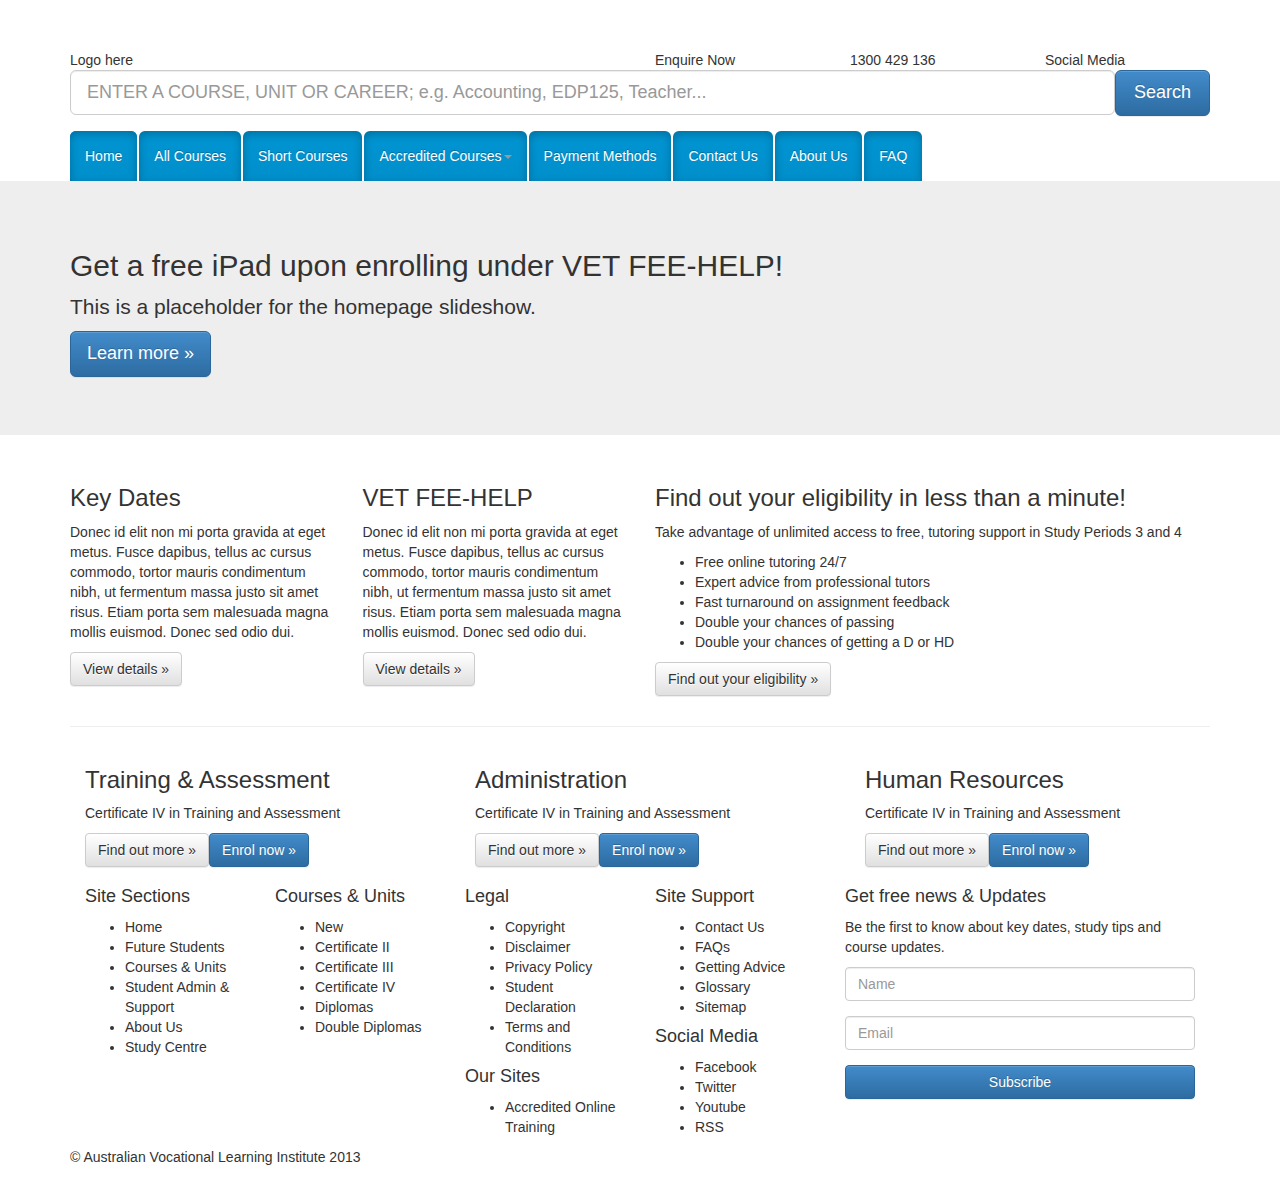
==== index.html @ 30d0d393 "Initial Commit. Log 0.01" ====
<!DOCTYPE html>
<!--[if lt IE 7]>      <html class="no-js lt-ie9 lt-ie8 lt-ie7"> <![endif]-->
<!--[if IE 7]>         <html class="no-js lt-ie9 lt-ie8"> <![endif]-->
<!--[if IE 8]>         <html class="no-js lt-ie9"> <![endif]-->
<!--[if gt IE 8]><!--> <html class="no-js"> <!--<![endif]-->
    <head>
        <meta charset="utf-8">
        <meta http-equiv="X-UA-Compatible" content="IE=edge,chrome=1">
        <title></title>
        <meta name="description" content="">
        <meta name="viewport" content="width=device-width">

        <link rel="stylesheet" href="css/bootstrap.css">
        <style>
            body {
                padding-top: 50px;
                padding-bottom: 20px;
            }
        </style>
        <link rel="stylesheet" href="css/bootstrap-theme.css">
        <link rel="stylesheet" href="css/main.css">

        <script src="js/vendor/modernizr-2.6.2-respond-1.1.0.min.js"></script>
    </head>
    <body>
        <!--[if lt IE 7]>
            <p class="chromeframe">You are using an <strong>outdated</strong> browser. Please <a href="http://browsehappy.com/">upgrade your browser</a> or <a href="http://www.google.com/chromeframe/?redirect=true">activate Google Chrome Frame</a> to improve your experience.</p>
        <![endif]-->    
    <div class="navbar navbar-inverse navbar-fixed-top">
      <div class="container">
          <div class="row">
            <div class="col-lg-6">
              Logo here
            </div>
            <div class="col-lg-2">Enquire Now</div>
            <div class="col-lg-2">1300 429 136</div>
            <div class="col-lg-2">Social Media</div>

          </div>
      </div>
      <div class="container">
          <form class="form-horizontal" role="form">
            <div class="col-xs-10 col-md-9 col-lg-11"> 
              <div class="form-group">              
                <input type="text" class="form-control input-lg" id="exampleInputEmail2" placeholder="ENTER A COURSE, UNIT OR CAREER; e.g. Accounting, EDP125, Teacher...">
              </div>
            </div>                        
            <div class="col-xs-2 col-md-3 col-lg-1">
              <div class="form-group">                            
                <button type="submit" class="btn btn-primary btn-lg btn-block">Search</button>
              </div>
            </div>
          </form>
      </div>
      <div class="container">
        <div class="navbar-header">
          <button type="button" class="navbar-toggle" data-toggle="collapse" data-target=".navbar-collapse">
            <span class="icon-bar"></span>
            <span class="icon-bar"></span>
            <span class="icon-bar"></span>
          </button>
        </div>
        <div class="navbar-collapse collapse">
          <ul class="nav navbar-nav">
            <li class="active"><a href="#">Home</a></li>
            <li><a href="#about">All Courses</a></li>
            <li><a href="#contact">Short Courses</a></li>
            <li class="dropdown">
              <a href="#" class="dropdown-toggle" data-toggle="dropdown">Accredited Courses<b class="caret"></b></a>
              <ul class="dropdown-menu">
                <li><a href="#">Action</a></li>
                <li><a href="#">Another action</a></li>
                <li><a href="#">Something else here</a></li>
                <li class="divider"></li>
                <li class="dropdown-header">Nav header</li>
                <li><a href="#">Separated link</a></li>
                <li><a href="#">One more separated link</a></li>
              </ul>
            </li>
            <li><a href="#payment">Payment Methods</a></li>            
            <li><a href="#payment">Contact Us</a></li>
            <li><a href="#payment">About Us</a></li>            
            <li><a href="#payment">FAQ</a></li>            
          </ul>
        </div><!--/.navbar-collapse -->
      </div>
    </div>
    

    <!-- Main jumbotron for a primary marketing message or call to action -->
    <div class="jumbotron">
      <div class="container">
        <h2>Get a free iPad upon enrolling under VET FEE-HELP!</h2>
        <p>This is a placeholder for the homepage slideshow.</p>
        <p><a class="btn btn-primary btn-lg">Learn more &raquo;</a></p>
      </div>
    </div>

    <div class="container">
      <!-- Example row of columns -->
      <div class="row">
        <div class="col-lg-3">
          <h3>Key Dates</h3>
          <p>Donec id elit non mi porta gravida at eget metus. Fusce dapibus, tellus ac cursus commodo, tortor mauris condimentum nibh, ut fermentum massa justo sit amet risus. Etiam porta sem malesuada magna mollis euismod. Donec sed odio dui. </p>
          <p><a class="btn btn-default" href="#">View details &raquo;</a></p>
        </div>
        <div class="col-lg-3">
          <h3>VET FEE-HELP</h3>
          <p>Donec id elit non mi porta gravida at eget metus. Fusce dapibus, tellus ac cursus commodo, tortor mauris condimentum nibh, ut fermentum massa justo sit amet risus. Etiam porta sem malesuada magna mollis euismod. Donec sed odio dui. </p>
          <p><a class="btn btn-default" href="#">View details &raquo;</a></p>
       </div>
        <div class="col-lg-6">
          <h3>Find out your eligibility in less than a minute!</h3>
          <p>Take advantage of unlimited access to free, tutoring support in Study Periods 3 and 4</p>
          <ul>
            <li>Free online tutoring 24/7</li>
            <li>Expert advice from professional tutors</li>
            <li>Fast turnaround on assignment feedback</li>
            <li>Double your chances of passing</li>
            <li>Double your chances of getting a D or HD</li>
          </ul>
          <p><a class="btn btn-default" href="#">Find out your eligibility &raquo;</a></p>
        </div>
      </div>

      <hr>

      <div class="container">
        <!-- Example row of columns -->
        <div class="row">
          <div class="col-md-4">
            <h3>Training & Assessment</h3>
            <p>Certificate IV in Training and Assessment</p>
            <p><a class="btn btn-default" href="#">Find out more &raquo;</a><a class="btn btn-primary" href="#">Enrol now &raquo;</a></p>
          </div>
          <div class="col-md-4">
            <h3>Administration</h3>
            <p>Certificate IV in Training and Assessment</p>
            <p><a class="btn btn-default" href="#">Find out more &raquo;</a><a class="btn btn-primary" href="#">Enrol now &raquo;</a></p>
          </div>
          <div class="col-md-4">
            <h3>Human Resources</h3>
            <p>Certificate IV in Training and Assessment</p>
            <p><a class="btn btn-default" href="#">Find out more &raquo;</a><a class="btn btn-primary" href="#">Enrol now &raquo;</a></p>
          </div>        

        </div>
      </div>

    </div> <!-- /container -->        

    <div class="footer">
      <div class="container">

        <div class="col-md-2">       
          <h4>Site Sections</h4> 
          <ul>
            <li>Home</li>
            <li>Future Students</li>
            <li>Courses & Units</li>
            <li>Student Admin & Support</li>
            <li>About Us</li>
            <li>Study Centre</li>
          </ul>
        </div>

        <div class="col-md-2">        
          <h4>Courses & Units</h4> 
          <ul>
            <li>New</li>
            <li>Certificate II</li>
            <li>Certificate III</li>
            <li>Certificate IV</li>
            <li>Diplomas</li>
            <li>Double Diplomas</li>
          </ul>
        </div>

        <div class="col-md-2">        
          <h4>Legal</h4> 
          <ul>
            <li>Copyright</li>
            <li>Disclaimer</li>
            <li>Privacy Policy</li>
            <li>Student Declaration</li>
            <li>Terms and Conditions</li>            
          </ul>
          <h4>Our Sites</h4>           
          <ul>
            <li>Accredited Online Training</li>
          </ul>
        </div>

        <div class="col-md-2">        
          <h4>Site Support</h4> 
          <ul>
            <li>Contact Us</li>
            <li>FAQs</li>
            <li>Getting Advice</li>
            <li>Glossary</li>
            <li>Sitemap</li>            
          </ul>
          <h4>Social Media</h4> 
          <ul>
            <li>Facebook</li>
            <li>Twitter</li>
            <li>Youtube</li>
            <li>RSS</li>            
          </ul>          
        </div>

        <div class="col-md-4">        
          <h4>Get free news & Updates</h4> 
          <p>Be the first to know about key dates, study tips and course updates.</p>
            <form role="form">
              <div class="form-group">                              
                  <input type="name" class="form-control" id="inputName1" placeholder="Name">              
              </div>
              <div class="form-group">                
                  <input type="email" class="form-control" id="inputEmail1" placeholder="Email">
              </div>
              <div class="form-group">
                  <button type="submit" class="btn btn-primary btn-block">Subscribe</button>
              </div>
            </form>

        </div>                                
        
      </div>
    </div>

    <div class="container">
      <footer>
        <p>&copy; Australian Vocational Learning Institute 2013</p>
      </footer>
    </div> <!-- /container -->        

        <script src="//ajax.googleapis.com/ajax/libs/jquery/1.10.1/jquery.min.js"></script>
        <script>window.jQuery || document.write('<script src="js/vendor/jquery-1.10.1.min.js"><\/script>')</script>

        <script src="js/vendor/bootstrap.min.js"></script>

        <script src="js/plugins.js"></script>
        <script src="js/main.js"></script>

        <script>
            var _gaq=[['_setAccount','UA-XXXXX-X'],['_trackPageview']];
            (function(d,t){var g=d.createElement(t),s=d.getElementsByTagName(t)[0];
            g.src='//www.google-analytics.com/ga.js';
            s.parentNode.insertBefore(g,s)}(document,'script'));
        </script>
    </body>
</html>
---- css/main.css ----
/* ==========================================================================
   Author's custom styles
   ========================================================================== */


/* TOP - Horizontal Navigation */

.navbar-inverse {
	background: none;
	background-color: #FFF;
	border: none;
	min-height: 100px;
	margin-bottom: 0px;  
}

.navbar-fixed-top {
	position: relative;
}

.navbar-inverse .navbar-nav > li,
.navbar-inverse .navbar-nav > .active > a {
	background-image: -webkit-gradient(linear, left 0%, left 100%, from(#0195d3), to(#008fcb));
	background-image: -webkit-linear-gradient(top, #0195d3 0%, #008fcb 100%);
	background-image: -moz-linear-gradient(top, #0195d3 0%, #008fcb 100%);
	background-image: linear-gradient(to bottom, #0195d3 0%, #008fcb 100%);
	background-repeat: repeat-x;
	filter: progid:DXImageTransform.Microsoft.gradient(startColorstr='#0195d3', endColorstr='#008fcb', GradientType=0);
	-webkit-box-shadow: inset 0 3px 9px rgba(0, 0, 0, 0.25); 
	box-shadow: inset 0 3px 9px rgba(0, 0, 0, 0.25);
	border-radius: 6px 6px 0 0;
}

.navbar-inverse .navbar-nav > li:hover {
	background-image: -webkit-gradient(linear, left 0%, left 100%, from(#008fcb), to(#0195d3));
	background-image: -webkit-linear-gradient(top, #008fcb 0%, #0195d3 100%);
	background-image: -moz-linear-gradient(top, #008fcb 0%, #0195d3 100%);
	background-image: linear-gradient(to bottom, #008fcb 0%, #0195d3 100%);
	background-repeat: repeat-x;
	filter: progid:DXImageTransform.Microsoft.gradient(startColorstr='#008fcb', endColorstr='#0195d3', GradientType=0);
	-webkit-box-shadow: inset 0 3px 9px rgba(0, 0, 0, 0.25); 	
}

.navbar-inverse .navbar-nav > li {
	border-radius: 6px 6px 0 0;	
	margin-right: 2px;
}

.navbar-inverse .navbar-brand,
.navbar-inverse .navbar-nav > li > a {
	text-shadow: 0 -1px 0 rgba(0, 0, 0, 0.25);
	color: #FFF;
}

.navbar-collapse {
	padding: 0px;
}




/* BOTTOM - Footer */

.footer {

}
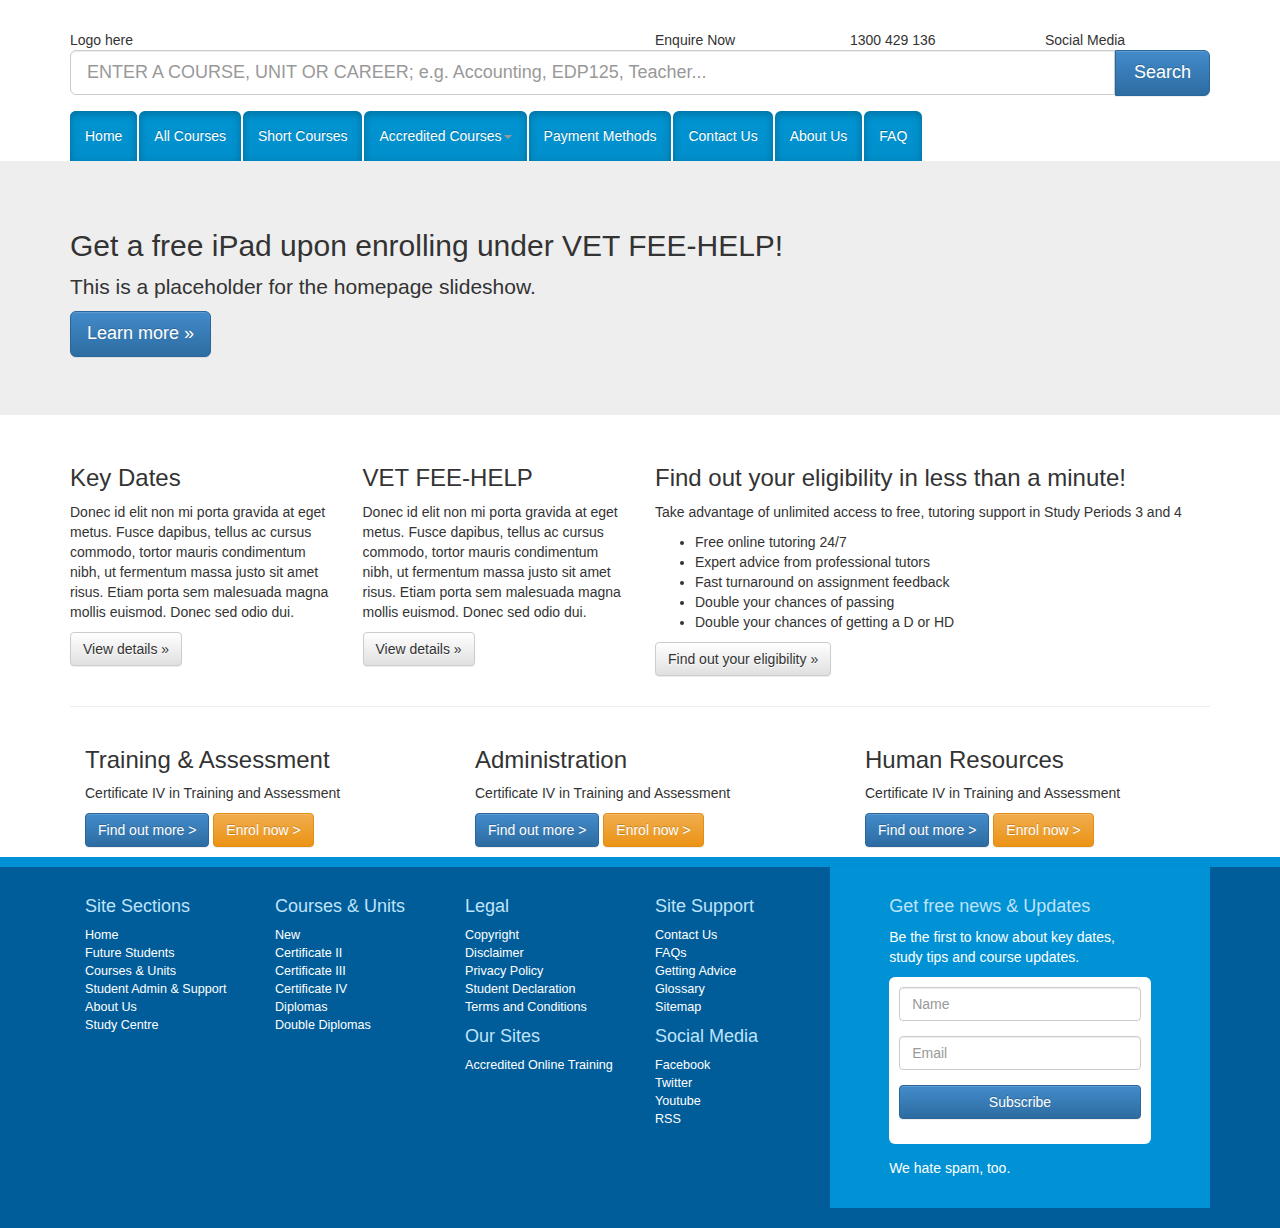
==== commit 8185f6a6: "Initial Commit. Log 0.02 - Footer-Search" ====
--- a/index.html
+++ b/index.html
@@ -11,12 +11,6 @@
         <meta name="viewport" content="width=device-width">
 
         <link rel="stylesheet" href="css/bootstrap.css">
-        <style>
-            body {
-                padding-top: 50px;
-                padding-bottom: 20px;
-            }
-        </style>
         <link rel="stylesheet" href="css/bootstrap-theme.css">
         <link rel="stylesheet" href="css/main.css">
 
@@ -26,7 +20,7 @@
         <!--[if lt IE 7]>
             <p class="chromeframe">You are using an <strong>outdated</strong> browser. Please <a href="http://browsehappy.com/">upgrade your browser</a> or <a href="http://www.google.com/chromeframe/?redirect=true">activate Google Chrome Frame</a> to improve your experience.</p>
         <![endif]-->    
-    <div class="navbar navbar-inverse navbar-fixed-top">
+    <div class="navbar navbar-inverse navbar-fixed-top header">
       <div class="container">
           <div class="row">
             <div class="col-lg-6">
@@ -42,12 +36,12 @@
           <form class="form-horizontal" role="form">
             <div class="col-xs-10 col-md-9 col-lg-11"> 
               <div class="form-group">              
-                <input type="text" class="form-control input-lg" id="exampleInputEmail2" placeholder="ENTER A COURSE, UNIT OR CAREER; e.g. Accounting, EDP125, Teacher...">
+                <input type="text" class="form-control input-lg" id="exampleInputEmail2" placeholder="ENTER A COURSE, UNIT OR CAREER; e.g. Accounting, EDP125, Teacher..."> 
               </div>
             </div>                        
             <div class="col-xs-2 col-md-3 col-lg-1">
               <div class="form-group">                            
-                <button type="submit" class="btn btn-primary btn-lg btn-block">Search</button>
+                <button type="submit" class="btn btn-primary btn-lg btn-block btn-homepage-search">Search</button>
               </div>
             </div>
           </form>
@@ -131,17 +125,17 @@
           <div class="col-md-4">
             <h3>Training & Assessment</h3>
             <p>Certificate IV in Training and Assessment</p>
-            <p><a class="btn btn-default" href="#">Find out more &raquo;</a><a class="btn btn-primary" href="#">Enrol now &raquo;</a></p>
+            <p><button type="button" class="btn btn-primary">Find out more ></button> <button type="button" class="btn btn-warning">Enrol now ></button></p>
           </div>
           <div class="col-md-4">
             <h3>Administration</h3>
             <p>Certificate IV in Training and Assessment</p>
-            <p><a class="btn btn-default" href="#">Find out more &raquo;</a><a class="btn btn-primary" href="#">Enrol now &raquo;</a></p>
+            <p><button type="button" class="btn btn-primary">Find out more ></button> <button type="button" class="btn btn-warning">Enrol now ></button></p>
           </div>
           <div class="col-md-4">
             <h3>Human Resources</h3>
             <p>Certificate IV in Training and Assessment</p>
-            <p><a class="btn btn-default" href="#">Find out more &raquo;</a><a class="btn btn-primary" href="#">Enrol now &raquo;</a></p>
+            <p><button type="button" class="btn btn-primary">Find out more ></button> <button type="button" class="btn btn-warning">Enrol now ></button></p>
           </div>        
 
         </div>
@@ -152,7 +146,7 @@
     <div class="footer">
       <div class="container">
 
-        <div class="col-md-2">       
+        <div class="col-md-2 footer-col">       
           <h4>Site Sections</h4> 
           <ul>
             <li>Home</li>
@@ -164,7 +158,7 @@
           </ul>
         </div>
 
-        <div class="col-md-2">        
+        <div class="col-md-2 footer-col">        
           <h4>Courses & Units</h4> 
           <ul>
             <li>New</li>
@@ -176,7 +170,7 @@
           </ul>
         </div>
 
-        <div class="col-md-2">        
+        <div class="col-md-2 footer-col">        
           <h4>Legal</h4> 
           <ul>
             <li>Copyright</li>
@@ -191,7 +185,7 @@
           </ul>
         </div>
 
-        <div class="col-md-2">        
+        <div class="col-md-2 footer-col">        
           <h4>Site Support</h4> 
           <ul>
             <li>Contact Us</li>
@@ -209,31 +203,30 @@
           </ul>          
         </div>
 
-        <div class="col-md-4">        
-          <h4>Get free news & Updates</h4> 
-          <p>Be the first to know about key dates, study tips and course updates.</p>
-            <form role="form">
-              <div class="form-group">                              
-                  <input type="name" class="form-control" id="inputName1" placeholder="Name">              
-              </div>
-              <div class="form-group">                
-                  <input type="email" class="form-control" id="inputEmail1" placeholder="Email">
-              </div>
-              <div class="form-group">
-                  <button type="submit" class="btn btn-primary btn-block">Subscribe</button>
-              </div>
-            </form>
-
+        <div class="col-md-4  footer-col footer-subscribe">        
+          <div class="col-xs-10 col-xs-offset-1">
+            <h4>Get free news & Updates</h4> 
+            <p>Be the first to know about key dates, study tips and course updates.</p>
+                      
+              <form role="form" class="footer-subscribe-form">
+                <div class="form-group">                              
+                    <input type="name" class="form-control" id="inputName1" placeholder="Name">              
+                </div>
+                <div class="form-group">                
+                    <input type="email" class="form-control" id="inputEmail1" placeholder="Email">
+                </div>
+                <div class="form-group">
+                    <button type="submit" class="btn btn-primary btn-block">Subscribe</button>
+                </div>
+              </form>
+
+            <p>We hate spam, too.</p>
+
+          </div>
         </div>                                
         
       </div>
     </div>
-
-    <div class="container">
-      <footer>
-        <p>&copy; Australian Vocational Learning Institute 2013</p>
-      </footer>
-    </div> <!-- /container -->        
 
         <script src="//ajax.googleapis.com/ajax/libs/jquery/1.10.1/jquery.min.js"></script>
         <script>window.jQuery || document.write('<script src="js/vendor/jquery-1.10.1.min.js"><\/script>')</script>
@@ -250,4 +243,4 @@
             s.parentNode.insertBefore(g,s)}(document,'script'));
         </script>
     </body>
-</html>
+</html>--- a/css/main.css
+++ b/css/main.css
@@ -6,6 +6,18 @@
 
 
 /* TOP - Horizontal Navigation */
+
+.header {
+	padding-top: 30px;
+}
+
+.header .input-lg {
+	border-radius: 6px 0 0 6px;
+}
+
+.header .btn-homepage-search {
+	border-radius: 0 6px 6px 0;
+}
 
 .navbar-inverse {
 	background: none;
@@ -61,15 +73,42 @@
 
 
 /* BOTTOM - Footer */
+.footer {
+	background: #005d9a;
+	border-top: 10px solid #0090d6;
+	padding-bottom: 20px;
+}
 
-.footer {
+.footer ul{
+	padding: 0;
+	list-style: none;
+}
 
+.footer ul li {
+	font-size: .9em;
+}
+
+.footer ul li, .footer p, .footer h4 {
+	color: #FFF;
 }
 
 
+.footer h4 {
+	color: #bfe3f9;
+}
 
+.footer-col {
+	padding-top: 20px;
+	padding-bottom: 20px;
+}
 
+.footer-subscribe {
+	background: #0092d5;
+}
 
-
-
-
+.footer-subscribe-form {
+	background: #FFF;
+	padding: 10px;
+	border-radius: 6px;
+	margin-bottom: 1em;
+}
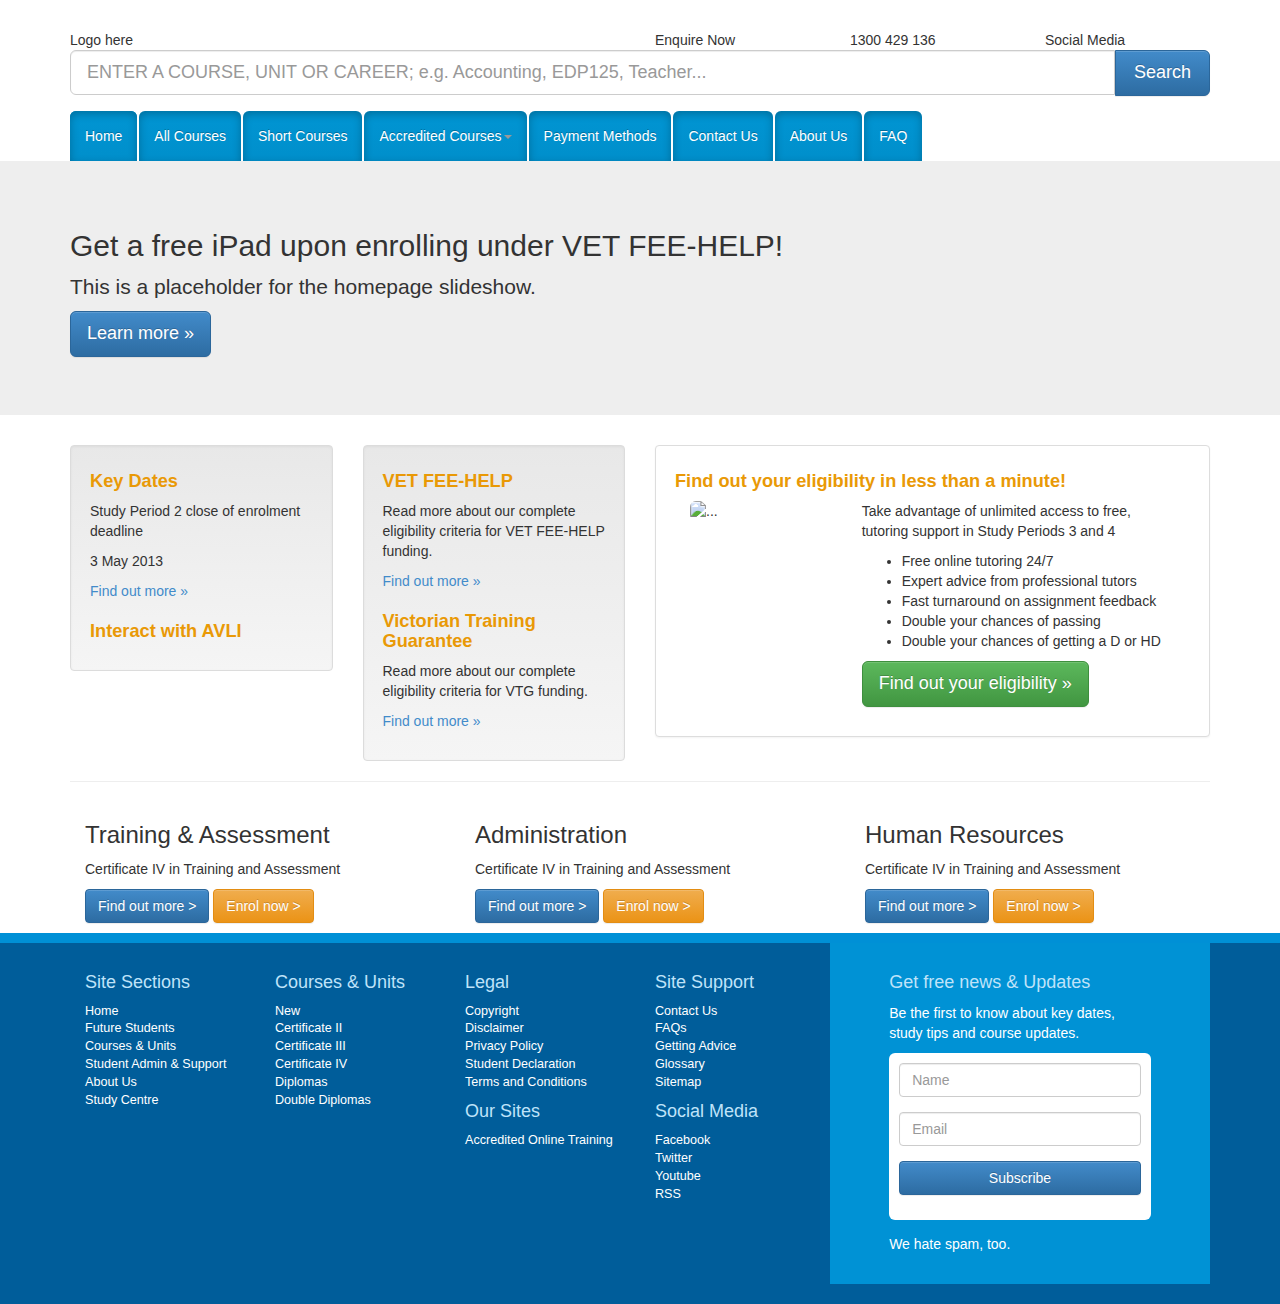
==== commit 8e323717: "Commit. Log 0.03 - Secondary-Row" ====
--- a/index.html
+++ b/index.html
@@ -92,29 +92,58 @@
 
     <div class="container">
       <!-- Example row of columns -->
-      <div class="row">
+      <div class="row homepage-secondary">
+
+        <div class="col-lg-3">          
+          <div class="">
+            <div class="well">
+              <h3>Key Dates</h3>
+                <p>Study Period 2 close of enrolment deadline</p>
+                <p>3 May 2013</p>          
+              <p><a class="" href="#">Find out more &raquo;</a></p>
+              <h3>Interact with AVLI</h3>    
+            </div>
+          </div>      
+        </div>
+
         <div class="col-lg-3">
-          <h3>Key Dates</h3>
-          <p>Donec id elit non mi porta gravida at eget metus. Fusce dapibus, tellus ac cursus commodo, tortor mauris condimentum nibh, ut fermentum massa justo sit amet risus. Etiam porta sem malesuada magna mollis euismod. Donec sed odio dui. </p>
-          <p><a class="btn btn-default" href="#">View details &raquo;</a></p>
-        </div>
-        <div class="col-lg-3">
-          <h3>VET FEE-HELP</h3>
-          <p>Donec id elit non mi porta gravida at eget metus. Fusce dapibus, tellus ac cursus commodo, tortor mauris condimentum nibh, ut fermentum massa justo sit amet risus. Etiam porta sem malesuada magna mollis euismod. Donec sed odio dui. </p>
-          <p><a class="btn btn-default" href="#">View details &raquo;</a></p>
-       </div>
+          <div class="">
+            <div class="well">          
+              <h3>VET FEE-HELP</h3>
+              <p>Read more about our complete eligibility criteria for VET FEE-HELP funding.</p>
+              <p><a class="" href="#">Find out more &raquo;</a></p>
+
+              <h3>Victorian Training Guarantee</h3>
+              <p>Read more about our complete eligibility criteria for VTG funding.</p>
+              <p><a class="" href="#">Find out more &raquo;</a></p>
+            </div>
+          </div>
+
+        </div>
+
         <div class="col-lg-6">
-          <h3>Find out your eligibility in less than a minute!</h3>
-          <p>Take advantage of unlimited access to free, tutoring support in Study Periods 3 and 4</p>
-          <ul>
-            <li>Free online tutoring 24/7</li>
-            <li>Expert advice from professional tutors</li>
-            <li>Fast turnaround on assignment feedback</li>
-            <li>Double your chances of passing</li>
-            <li>Double your chances of getting a D or HD</li>
-          </ul>
-          <p><a class="btn btn-default" href="#">Find out your eligibility &raquo;</a></p>
-        </div>
+          <div class="panel panel-default">
+            <div class="panel-body">          
+              <h3>Find out your eligibility in less than a minute!</h3>
+                <div class="col-xs-4">
+                  <img src="http://assets.open.edu.au/website-theme/rev-90e7840/images/OUA-home-smarthinking-tile.png" alt="..." class="img-rounded img-responsive">
+                </div>
+                <div class="col-xs-8">        
+                  <p>Take advantage of unlimited access to free, tutoring support in Study Periods 3 and 4</p>
+                  <ul>
+                    <li>Free online tutoring 24/7</li>
+                    <li>Expert advice from professional tutors</li>
+                    <li>Fast turnaround on assignment feedback</li>
+                    <li>Double your chances of passing</li>
+                    <li>Double your chances of getting a D or HD</li>
+                  </ul>
+                  <p><a class="btn btn-success btn-lg" href="#">Find out your eligibility &raquo;</a></p>
+                </div>
+            </div>
+          </div>  
+        </div>
+
+
       </div>
 
       <hr>
--- a/css/main.css
+++ b/css/main.css
@@ -70,6 +70,19 @@
 }
 
 
+/* MIDDLE - Secondary Row */
+.homepage-secondary h3 {
+	color:#e99906;
+	font-size: 1.3em;
+	font-weight: bold;
+}
+
+.homepage-secondary .well, .homepage-secondary .panel-body {
+	padding: 5px 19px 19px 19px;
+	margin-bottom:0;
+}
+
+
 
 
 /* BOTTOM - Footer */
@@ -111,4 +124,4 @@
 	padding: 10px;
 	border-radius: 6px;
 	margin-bottom: 1em;
-}
+}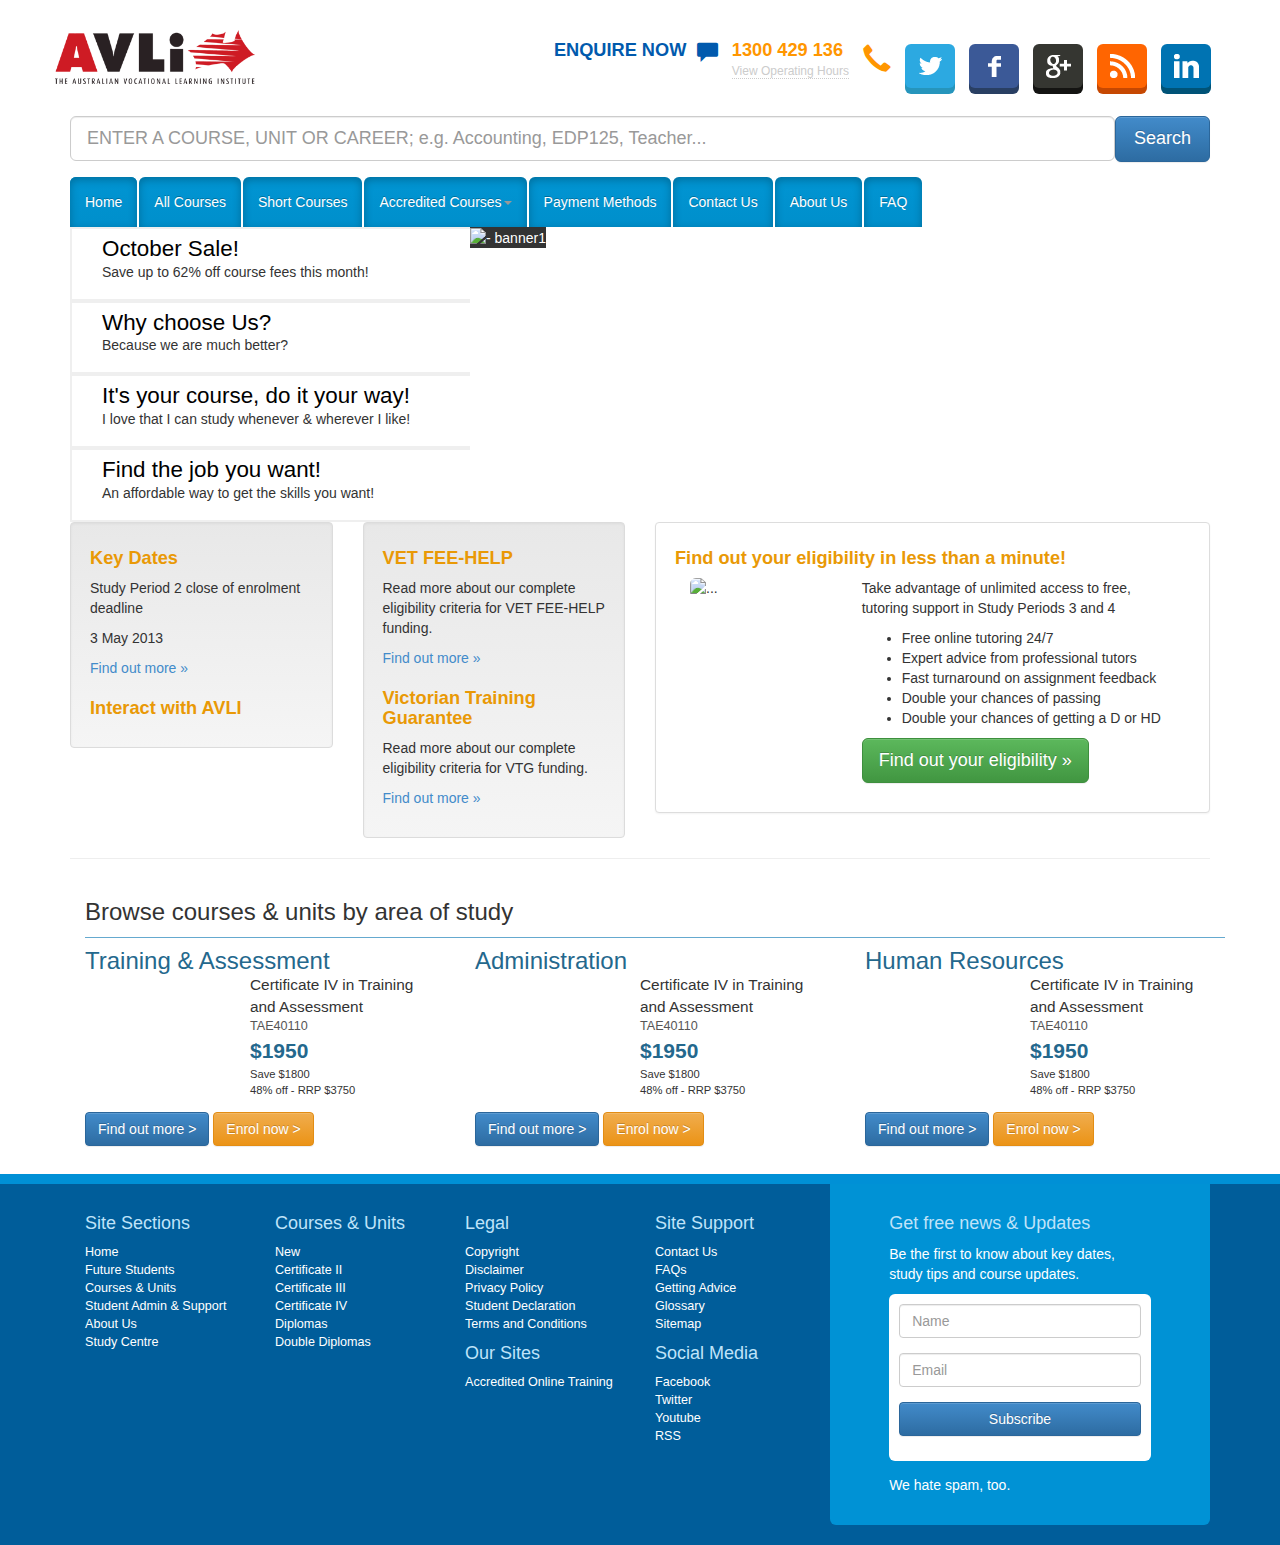
==== commit 20e9b778: "Commit. Log 0.05 - Slideshow and Sub-Header" ====
--- a/index.html
+++ b/index.html
@@ -13,25 +13,76 @@
         <link rel="stylesheet" href="css/bootstrap.css">
         <link rel="stylesheet" href="css/bootstrap-theme.css">
         <link rel="stylesheet" href="css/main.css">
-
-        <script src="js/vendor/modernizr-2.6.2-respond-1.1.0.min.js"></script>
+        <link rel="stylesheet" href="css/css-slideshow.css">
+
+        <script type="text/javascript" src="js/vendor/modernizr-2.6.2-respond-1.1.0.min.js"></script>      
+        <script type="text/javascript" src="http://ajax.googleapis.com/ajax/libs/jquery/1.3.2/jquery.min.js"></script>
     </head>
     <body>
-        <!--[if lt IE 7]>
-            <p class="chromeframe">You are using an <strong>outdated</strong> browser. Please <a href="http://browsehappy.com/">upgrade your browser</a> or <a href="http://www.google.com/chromeframe/?redirect=true">activate Google Chrome Frame</a> to improve your experience.</p>
-        <![endif]-->    
-    <div class="navbar navbar-inverse navbar-fixed-top header">
-      <div class="container">
+
+    <!--[if lt IE 7]>
+        <p class="chromeframe">You are using an <strong>outdated</strong> browser. Please <a href="http://browsehappy.com/">upgrade your browser</a> or <a href="http://www.google.com/chromeframe/?redirect=true">activate Google Chrome Frame</a> to improve your experience.</p>
+    <![endif]-->    
+
+    <script type="text/javascript" src="js/js-slideshow.js"></script>        
+    <script type="text/javascript">
+
+    var refreshIntervalId = 0;
+    $(function() {
+        var $activehover = $('.image_thumb ul li.hover'); 
+        if ($activehover.length == 0) {
+          // setInterval( "slideSwitch()", 5000 );
+          refreshIntervalId = setInterval("slideSwitch()", 4000);
+          /* later */
+          //clearInterval(refreshIntervalId);
+        } 
+    });
+
+    </script>
+    <script type="text/javascript" src="js/js-slideshow-core.js"></script>        
+
+    <div class="navbar navbar-inverse navbar-fixed-top">
+
+      <div class="container header">
           <div class="row">
-            <div class="col-lg-6">
-              Logo here
-            </div>
-            <div class="col-lg-2">Enquire Now</div>
-            <div class="col-lg-2">1300 429 136</div>
-            <div class="col-lg-2">Social Media</div>
-
-          </div>
-      </div>
+            <div class="header-logo pull-left">
+              <a href="#"><img src="img/avli-logo.png" class="img-responsive"></a>
+            </div>
+            
+            <div class="pull-right">
+              <div class="header-enquire">
+                <div class="col-xs-10">                
+                  <h5>Enquire Now</h5>
+                </div>
+                <div class="col-xs-2">
+                  <span class="glyphicon glyphicon-comment"></span>
+                </div>
+              </div>
+
+              <div class="header-contactnumber">
+                <div class="col-xs-10">
+                  <h5>1300 429 136</h5>
+                  <h6><a href="#">View Operating Hours</a></h6>
+                </div>
+                <div class="col-xs-2">
+                  <span class="glyphicon glyphicon-earphone"></span>
+                </div>
+              </div>
+              
+              <div class="header-socialmedia set-1">
+                <ul>
+                  <li><a href="#" class="twitter-small">Twitter</a></li>
+                  <li><a href="#" class="facebook-small">Facebook</a></li>
+                  <li><a href="#" class="gplus-small">GPlus</a></li>
+                  <li><a href="#" class="rss-small">RSS</a></li>
+                  <li><a href="#" class="linkedin-small">Linkedin</a></li>
+                </ul>              
+              </div>
+            </div>
+
+          </div>
+      </div>
+
       <div class="container">
           <form class="form-horizontal" role="form">
             <div class="col-xs-10 col-md-9 col-lg-11"> 
@@ -78,23 +129,67 @@
           </ul>
         </div><!--/.navbar-collapse -->
       </div>
+
     </div>
     
 
-    <!-- Main jumbotron for a primary marketing message or call to action -->
-    <div class="jumbotron">
-      <div class="container">
-        <h2>Get a free iPad upon enrolling under VET FEE-HELP!</h2>
-        <p>This is a placeholder for the homepage slideshow.</p>
-        <p><a class="btn btn-primary btn-lg">Learn more &raquo;</a></p>
-      </div>
+    
+    <div class="container slideshow">
+
+        <div class="image_thumb">
+          <ul>
+            <li>
+              <a href="http://www.coursesforsuccess.com.au/files/banners/44-4901ca60253f341296319a5327eb637c.jpg"><img src="http://www.coursesforsuccess.com.au/files/banners/44-4901ca60253f341296319a5327eb637c.jpg" alt="Ajaxian" /></a>
+              <div class="block">
+                <a href="http:/ajaxian.com/"><h2>October Sale!</h2></a>                
+                <p>Save up to 62% off course fees this month!</p>
+              </div>
+            </li>
+            <li>
+              <a href="http://www.coursesforsuccess.com.au/files/banners/55-aa0e78a1293500c0d7b8395620dfc1c2.jpg"><img src="http://www.coursesforsuccess.com.au/files/banners/55-aa0e78a1293500c0d7b8395620dfc1c2.jpg" alt="Tech crunch" /></a>
+              <div class="block">
+                <a href="http://techcrunch.com"><h2>Why choose Us?</h2></a>
+                <p>Because we are much better?</p>
+              </div>
+            </li>
+            <li>
+              <a href="http://www.coursesforsuccess.com.au/files/banners/29-49351242a6c211c8c2aecd33dbd690ce.jpg"><img src="http://www.coursesforsuccess.com.au/files/banners/29-49351242a6c211c8c2aecd33dbd690ce.jpg" alt="Facebook" /></a>
+              <div class="block">
+                <a href="http://facebook.com"><h2>It's your course, do it your way!</h2></a>                
+                <p>I love that I can study whenever &amp; wherever I like!</p>                
+              </div>
+            </li>
+            <li>
+              <a href="http://www.coursesforsuccess.com.au/files/banners/36-747f97f6472ebf5efda1a22401f9b020.jpg"><img src="http://www.coursesforsuccess.com.au/files/banners/36-747f97f6472ebf5efda1a22401f9b020.jpg" alt="Twitter" /></a>
+              <div class="block">
+                <a href="http://twitter.com"><h2>Find the job you want!</h2></a>
+                <p>An affordable way to get the skills you want!</p>
+              </div>
+            </li>
+          </ul>
+        </div>      
+
+        <div class="main_image">
+          <img src="http://www.coursesforsuccess.com.au/files/banners/37-341653f730727c607f514dc774677f19.jpg" alt="- banner1" />
+          <div class="desc">
+            <a href="#" class="collapse">Close Me!</a>
+            
+            <div class="block">
+              <h2>Find the job you want! </h2>              
+              <p>Courses For Success helped me land my dream job!</p>
+            </div>
+
+          </div>
+        </div>
+
     </div>
 
+    <!-- Secondary Row -->
     <div class="container">
       <!-- Example row of columns -->
       <div class="row homepage-secondary">
 
-        <div class="col-lg-3">          
+        <div class="col-md-3 col-lg-3">          
           <div class="">
             <div class="well">
               <h3>Key Dates</h3>
@@ -106,7 +201,7 @@
           </div>      
         </div>
 
-        <div class="col-lg-3">
+        <div class="col-md-3 col-lg-3">
           <div class="">
             <div class="well">          
               <h3>VET FEE-HELP</h3>
@@ -121,7 +216,7 @@
 
         </div>
 
-        <div class="col-lg-6">
+        <div class="col-md-6 col-lg-6">
           <div class="panel panel-default">
             <div class="panel-body">          
               <h3>Find out your eligibility in less than a minute!</h3>
@@ -142,30 +237,59 @@
             </div>
           </div>  
         </div>
-
-
-      </div>
+      </div>
+
+      <!-- end of homepage-secondary -->
 
       <hr>
 
-      <div class="container">
+      <div class="container homepage-secondary-courses">
+        <div class="xs-12">
+          <h3>Browse courses & units by area of study</h3>
+        </div>
         <!-- Example row of columns -->
         <div class="row">
-          <div class="col-md-4">
-            <h3>Training & Assessment</h3>
-            <p>Certificate IV in Training and Assessment</p>
+          
+          <div class="col-xs-6 col-md-4 hp-course">
+            <h3>Training & Assessment</h3>            
+            <div class="col-xs-5"></div>            
+            <div class="col-xs-7 hp-course-info">
+                <p class="hp-course-name">Certificate IV in Training and Assessment</p>
+                <p class="hp-course-code">TAE40110</p>
+                <p class="hp-course-price">$1950</p>
+                <p class="hp-course-save">Save $1800</p>
+                <p class="hp-course-rrp">48% off - RRP $3750</p>
+            </div>
             <p><button type="button" class="btn btn-primary">Find out more ></button> <button type="button" class="btn btn-warning">Enrol now ></button></p>
           </div>
-          <div class="col-md-4">
-            <h3>Administration</h3>
-            <p>Certificate IV in Training and Assessment</p>
+
+          <div class="col-xs-6 col-md-4 hp-course">
+            <h3>Administration</h3>            
+            <div class="col-xs-5"></div>            
+            <div class="col-xs-7 hp-course-info">
+                <p class="hp-course-name">Certificate IV in Training and Assessment</p>
+                <p class="hp-course-code">TAE40110</p>
+                <p class="hp-course-price">$1950</p>
+                <p class="hp-course-save">Save $1800</p>
+                <p class="hp-course-rrp">48% off - RRP $3750</p>
+            </div>
             <p><button type="button" class="btn btn-primary">Find out more ></button> <button type="button" class="btn btn-warning">Enrol now ></button></p>
           </div>
-          <div class="col-md-4">
-            <h3>Human Resources</h3>
-            <p>Certificate IV in Training and Assessment</p>
+
+
+          <div class="col-xs-6 col-md-4 hp-course">
+            <h3>Human Resources</h3>            
+            <div class="col-xs-5"></div>            
+            <div class="col-xs-7 hp-course-info">
+                <p class="hp-course-name">Certificate IV in Training and Assessment</p>
+                <p class="hp-course-code">TAE40110</p>
+                <p class="hp-course-price">$1950</p>
+                <p class="hp-course-save">Save $1800</p>
+                <p class="hp-course-rrp">48% off - RRP $3750</p>
+            </div>
             <p><button type="button" class="btn btn-primary">Find out more ></button> <button type="button" class="btn btn-warning">Enrol now ></button></p>
-          </div>        
+          </div>
+
 
         </div>
       </div>
--- a/css/main.css
+++ b/css/main.css
@@ -9,6 +9,72 @@
 
 .header {
 	padding-top: 30px;
+	margin-bottom: 1em;
+}
+
+.header .pull-right > div {
+	float: left;
+}
+
+.header-enquire, .header-contactnumber {
+	color: #015aad;
+	text-transform: uppercase;
+}
+
+.header-contactnumber {
+	color: #ff9600;
+}
+
+.header-enquire, .header-contactnumber {
+	margin-right: 1em;
+}
+
+.header-socialmedia {
+	margin-left: 0;
+	padding: 0;
+}
+
+.header-enquire .col-xs-10, .header-enquire .col-xs-2,
+.header-contactnumber .col-xs-10, .header-contactnumber .col-xs-2 {
+	margin: 0;
+	padding: 0;
+	width: auto;
+}
+
+.header-contactnumber .glyphicon {
+	padding-top: .4em;
+	font-size: 2em;
+}
+
+.header-enquire .glyphicon {
+	padding-top: .4em;
+	font-size: 1.5em;
+}
+
+.header-contactnumber h5, .header-enquire h5 {
+	font-size: 1.3em;
+	font-weight: bold;	
+	margin-bottom: -5px;
+}
+
+.header-contactnumber h6 a {
+	border-bottom: 1px dotted #CCC;
+	text-transform: none;
+	color: #CCC;
+}
+
+.header-contactnumber h6 a:hover {
+	text-decoration: none;
+	color: #333;
+}
+
+.header-logo {
+	width: 200px;
+	height: auto;
+}
+
+.header .glyphicon {
+	margin-left: .5em;
 }
 
 .header .input-lg {
@@ -82,8 +148,45 @@
 	margin-bottom:0;
 }
 
-
-
+.homepage-secondary-courses {
+	margin-bottom: 2em;
+}
+
+.homepage-secondary-courses .xs-12 h3 {
+	border-bottom: 1px solid #65a9cf;
+	padding-bottom: .5em;
+}
+
+.hp-course .hp-course-info{
+	margin-bottom: 1em;
+}
+
+.hp-course p, .hp-course h3 {
+	margin: 0;
+}
+
+.hp-course h3 {
+	color: #24688d;
+}
+
+.hp-course-name {
+	font-size: 1.1em;
+}
+.hp-course-code{
+	font-size: .9em;
+	color: #565555;
+}
+.hp-course-price{
+	font-size: 1.5em;
+	color: #24688d;
+	font-weight: bold;
+}
+.hp-course-save{
+	font-size: .8em;
+}
+.hp-course-rrp{
+	font-size: .8em;
+}
 
 /* BOTTOM - Footer */
 .footer {
@@ -117,6 +220,7 @@
 
 .footer-subscribe {
 	background: #0092d5;
+	border-radius: 0 0 6px 6px;
 }
 
 .footer-subscribe-form {
@@ -124,4 +228,353 @@
 	padding: 10px;
 	border-radius: 6px;
 	margin-bottom: 1em;
-}+}
+
+
+
+/* SOCIAL MEDIA */
+
+.set-1 ul {
+	margin: 0;
+	padding: 0;
+}
+
+.set-1 ul li {
+	display:inline-block;
+	margin: 1em 1em 1em 0;	
+	float: left;
+}
+
+
+.set-1 a {
+	position: relative;
+    color: #ffffff;
+    text-decoration: none;
+    font-family: 'Oswald';
+    display: block;
+    -webkit-border-radius: 6px;
+    -moz-border-radius: 6px;
+    border-radius: 6px;
+   	width: 50px;
+	text-align: center;
+	
+	-webkit-transform: translate(0, 0);
+	-moz-transform: translate(0, 0);
+	transform: translate(0, 0);
+
+	-webkit-transition: all .2s ease;
+	-moz-transition: all .2s ease;
+	-ms-transition: all .2s ease;
+	-o-transition: all .2s ease;
+	transition: all .2s ease;
+
+	height:44px;
+	cursor:pointer;
+	overflow:hidden;
+
+	font: 0/0 a;
+    text-shadow: none;
+    color: transparent;
+}
+
+.set-1 a:active {
+	-webkit-transform: translate(0, 3px);
+	-moz-transform: translate(0, 3px);
+	transform: translate(0, 3px);
+}
+
+a.twitter-small, a.twitter-big{
+	-webkit-box-shadow: 0px 6px 0px #2695BC;
+	-moz-box-shadow: 0px 6px 0px #2695BC;
+    box-shadow: 0px 6px 0px #2695BC;
+}
+
+a.twitter-small{
+	background:#2CA9E1 url('../img/social-media/twitter.png') no-repeat center center;
+}
+
+a.twitter-big{
+	background:#2CA9E1;
+}
+
+a.twitter-small:active, a.twitter-big:active{ 
+	-webkit-box-shadow: 0px 2px 0px #2695BC;
+    -moz-box-shadow: 0px 2px 0px #2695BC;
+    box-shadow: 0px 2px 0px #2695BC;
+}
+
+a.twitter-big:before{
+	background: url('../img/social-media/twitter.png') no-repeat center center;
+	content:"";
+	width:30px;
+	height:30px;
+	position:absolute;
+	left:10px;
+	top:18%;
+}
+
+a.facebook-small, a.facebook-big{
+ 	-webkit-box-shadow: 0px 6px 0px #293F63;
+    -moz-box-shadow: 0px 6px 0px #293F63;
+    box-shadow: 0px 6px 0px #293F63;
+}
+
+a.facebook-small{
+	background:#3B5997 url("../img/social-media/facebook.png") no-repeat center center;
+}
+
+a.facebook-big{
+	background:#3B5997;
+}
+
+a.facebook-small:active, a.facebook-big:active{ 
+	-webkit-box-shadow: 0px 2px 0px #293F63;
+    -moz-box-shadow: 0px 2px 0px #293F63;
+    box-shadow: 0px 2px 0px #293F63;
+}
+
+a.facebook-big:before{
+	background: url("../img/social-media/facebook.png") no-repeat center center;
+	content:"";
+	width:30px;
+	height:30px;
+	position:absolute;
+	left:10px;
+	top:18%;
+}
+
+a.pinterest-small, a.pinterest-big{
+ 	-webkit-box-shadow: 0px 6px 0px #8C151B;
+    -moz-box-shadow: 0px 6px 0px #8C151B;
+    box-shadow: 0px 6px 0px #8C151B;
+}
+
+a.pinterest-small{
+	background:#CD1D1F url("../img/social-media/pinterest.png") no-repeat center center;
+}
+
+a.pinterest-big{
+	background:#CD1D1F;
+}
+
+a.pinterest-small:active, a.pinterest-big:active{ 
+	-webkit-box-shadow: 0px 2px 0px #8C151B;
+    -moz-box-shadow: 0px 2px 0px #8C151B;
+    box-shadow: 0px 2px 0px #8C151B;
+}
+
+a.pinterest-big:before{
+	background: url("../img/social-media/pinterest.png") no-repeat center center;
+	content:"";
+	width:30px;
+	height:30px;
+	position:absolute;
+	left:10px;
+	top:18%;
+}
+
+a.gplus-small, a.gplus-big{
+ 	-webkit-box-shadow: 0px 6px 0px #141412;
+    -moz-box-shadow: 0px 6px 0px #141412;
+    box-shadow: 0px 6px 0px #141412;
+	position:relative;
+}
+
+a.gplus-small{background:#353631 url("../img/social-media/gplus.png") no-repeat center center;}
+
+a.gplus-big{background:#353631;}
+
+a.gplus-small:active, a.gplus-big:active{ 
+	-webkit-box-shadow: 0px 2px 0px #141412;
+    -moz-box-shadow: 0px 2px 0px #141412;
+    box-shadow: 0px 2px 0px #141412;
+}
+
+a.gplus-big:before{
+	background: url("../img/social-media/gplus.png") no-repeat center center;
+	content:"";
+	width:30px;
+	height:30px;
+	position:absolute;
+	left:10px;
+	top:18%;
+}
+
+a.rss-small,a.rss-big{
+	 -webkit-box-shadow: 0px 6px 0px #C64802;
+    -moz-box-shadow: 0px 6px 0px #C64802;
+    box-shadow: 0px 6px 0px #C64802;
+}
+
+a.rss-small{
+	background:#FF6501 url("../img/social-media/rss.png") no-repeat center center;
+}
+
+a.rss-big{
+	background:#FF6501;
+}
+
+a.rss-small:active, a.rss-big:active{ 
+	-webkit-box-shadow: 0px 2px 0px #C64802;
+    -moz-box-shadow: 0px 2px 0px #C64802;
+    box-shadow: 0px 2px 0px #C64802;
+}
+a.rss-big:before{
+	background: url("../img/social-media/rss.png") no-repeat center center;
+	content:"";
+	width:30px;
+	height:30px;
+	position:absolute;
+	left:10px;
+	top:18%;
+}
+
+a.dribbble-small, a.dribbble-big{
+ -webkit-box-shadow: 0px 6px 0px #B23D6D;
+    -moz-box-shadow: 0px 6px 0px #B23D6D;
+    box-shadow: 0px 6px 0px #B23D6D;
+}
+
+a.dribbble-small{
+	background:#E84D89 url("../img/social-media/dribbble.png") no-repeat center center;
+}
+
+a.dribbble-big{
+	background:#E84D89;
+}
+
+a.dribbble-small:active, a.dribbble-big:active{ 
+	-webkit-box-shadow: 0px 2px 0px #B23D6D;
+    -moz-box-shadow: 0px 2px 0px #B23D6D;
+    box-shadow: 0px 2px 0px #B23D6D;
+}
+
+a.dribbble-big:before{background: url("../img/social-media/dribbble.png") no-repeat center center;
+	content:"";
+	width:30px;
+	height:30px;
+	position:absolute;
+	left:10px;
+	top:18%;
+}
+
+a.linkedin-small, a.linkedin-big{
+ -webkit-box-shadow: 0px 6px 0px #005377;
+    -moz-box-shadow: 0px 6px 0px #005377;
+    box-shadow: 0px 6px 0px #005377;
+}
+
+a.linkedin-small{
+	background:#0073B2 url("../img/social-media/linkedin.png") no-repeat center center;
+}
+
+a.linkedin-big{
+	background:#0073B2;
+}
+
+a.linkedin-small:active, a.linkedin-big:active{ 
+	-webkit-box-shadow: 0px 2px 0px #005377;
+    -moz-box-shadow: 0px 2px 0px #005377;
+    box-shadow: 0px 2px 0px #005377;
+}
+
+a.linkedin-big:before{
+	background: url("../img/social-media/linkedin.png") no-repeat center center;
+	content:"";
+	width:30px;
+	height:30px;
+	position:absolute;
+	left:10px;
+	top:18%;
+}
+
+a.stumble-small, a.stumble-big{
+ -webkit-box-shadow: 0px 6px 0px #B7371D;
+    -moz-box-shadow: 0px 6px 0px #B7371D;
+    box-shadow: 0px 6px 0px #B7371D;
+}
+
+a.stumble-small{
+	background:#EA4B24 url("../img/social-media/stumble.png") no-repeat center center;
+}
+
+a.stumble-big{
+	background:#EA4B24;
+}
+
+a.stumble-small:active, a.stumble-big:active{ 
+	-webkit-box-shadow: 0px 2px 0px #B7371D;
+    -moz-box-shadow: 0px 2px 0px #B7371D;
+    box-shadow: 0px 2px 0px #B7371D;
+}
+
+a.stumble-big:before{
+	background: url("../img/social-media/stumble.png") no-repeat center center;
+	content:"";
+	width:30px;
+	height:30px;
+	position:absolute;
+	left:10px;
+	top:18%;
+}
+
+a.flickr-small, a.flickr-big{
+ -webkit-box-shadow: 0px 6px 0px #C10E78;
+    -moz-box-shadow: 0px 6px 0px #C10E78;
+    box-shadow: 0px 6px 0px #C10E78;
+}
+
+a.flickr-small{
+	background:#FC1090 url("../img/social-media/flickr.png") no-repeat center center;
+}
+
+a.flickr-big{
+	background:#FC1090;
+}
+
+a.flickr-small:active, a.flickr-big:active{ 
+	-webkit-box-shadow: 0px 2px 0px #C10E78;
+    -moz-box-shadow: 0px 2px 0px #C10E78;
+    box-shadow: 0px 2px 0px #C10E78;
+}
+
+a.flickr-big:before{
+	background: url("../img/social-media/flickr.png") no-repeat center center;
+	content:"";
+	width:30px;
+	height:30px;
+	position:absolute;
+	left:10px;
+	top:18%;
+}
+
+a.vimeo-small, a.vimeo-big{
+ 	-webkit-box-shadow: 0px 6px 0px #1993AF;
+    -moz-box-shadow: 0px 6px 0px #1993AF;
+    box-shadow: 0px 6px 0px #1993AF;
+}
+
+a.vimeo-small{
+	background:#20B9EB url("../img/social-media/vimeo.png") no-repeat center center;
+}
+
+a.vimeo-big{
+	background:#20B9EB;
+}
+
+a.vimeo-small:active, a.vimeo-big:active{ 
+	-webkit-box-shadow: 0px 2px 0px #1993AF;
+    -moz-box-shadow: 0px 2px 0px #1993AF;
+    box-shadow: 0px 2px 0px #1993AF;
+}
+
+a.vimeo-big:before{
+	background: url("../img/social-media/vimeo.png") no-repeat center center;
+	content:"";
+	width:30px;
+	height:30px;
+	position:absolute;
+	left:10px;
+	top:18%;
+}
+
--- a/css/css-slideshow.css
+++ b/css/css-slideshow.css
@@ -0,0 +1,124 @@
+.slideshow img {
+  border: none;
+}
+
+
+/*-- Main Image Preview --*/
+.slideshow .main_image {
+  width: auto; 
+  float: left;
+  background: #333;
+  position: relative;
+  overflow: hidden;
+  color: #FFF;
+}
+
+.slideshow .main_image h2 {
+  font-size: 2em;
+  font-weight: normal;
+  color: #FFF;
+}
+
+.slideshow .main_image p {
+  font-size: 1.2em;
+  margin: 0;
+  padding: 0;
+  line-height: 1.6em;
+}
+
+.slideshow .main_image .block {
+  padding: 2em;
+}
+
+.slideshow .main_image .block small { 
+  padding: 0 0 0 20px; 
+  background: url(http://dhanugupta.com/jquery/icon_calendar.gif) no-repeat 0 center; 
+  font-size: 1em; 
+}
+
+.slideshow .main_image .block small {
+  margin-left: 10px;
+}
+
+.slideshow .main_image .desc{
+  position: absolute;
+  bottom: 0;  left: 0;
+  width: 100%;
+  display: none;
+}
+
+.slideshow .main_image .block{
+  width: 100%;
+  background: #111;
+  border-top: 1px solid #000;
+}
+
+.slideshow .main_image a.collapse {
+  background: url(http://dhanugupta.com/jquery/btn_collapse.gif) no-repeat left top;
+  height: 27px; width: 93px;
+  text-indent: -99999px;
+  position: absolute; 
+  top: -27px; right: 20px; 
+}
+
+.slideshow .main_image a.show {
+  background-position: left bottom;
+}
+
+
+
+/*-- Navigation --*/
+
+.slideshow .image_thumb {
+  float: left;
+  width: 400px;
+  background: #efefef;
+}
+
+.slideshow .image_thumb img {
+  background: #fff; 
+  float: left;
+  display: none;
+}
+
+.slideshow .image_thumb ul {
+  margin: 0; 
+  padding: 0;
+  list-style: none;
+}
+
+.slideshow .image_thumb ul li{
+  margin: 2px; /*padding: 12px 10px;*/
+  background: #fff url(http://dhanugupta.com/jquery/nav_a.gif) repeat-x;
+  width: 400px;
+  float: left;
+  padding: 1px 0 0px 20px;
+}
+
+.slideshow .image_thumb ul li.hover {
+  /*background: #ddd;*/
+  background:url('http://dhanugupta.com/jquery/images/selected-item.gif') top left no-repeat;
+  cursor: pointer;
+}
+
+.slideshow .image_thumb ul li.active {
+  /*background: #fff;*/
+  background:url('http://dhanugupta.com/jquery/images/selected-item.gif') top left no-repeat;
+  cursor: default;
+}
+
+.slideshow .image_thumb ul li h2 {
+  font-size: 1.6em; 
+  margin: 0; 
+  padding: 0;
+}
+
+.slideshow .image_thumb ul li .block {
+  float: left; 
+  margin-left: 10px;
+  padding: .5em 0 .5em 0;  
+} 
+
+.slideshow .block a { 
+  color:#000;
+} 
